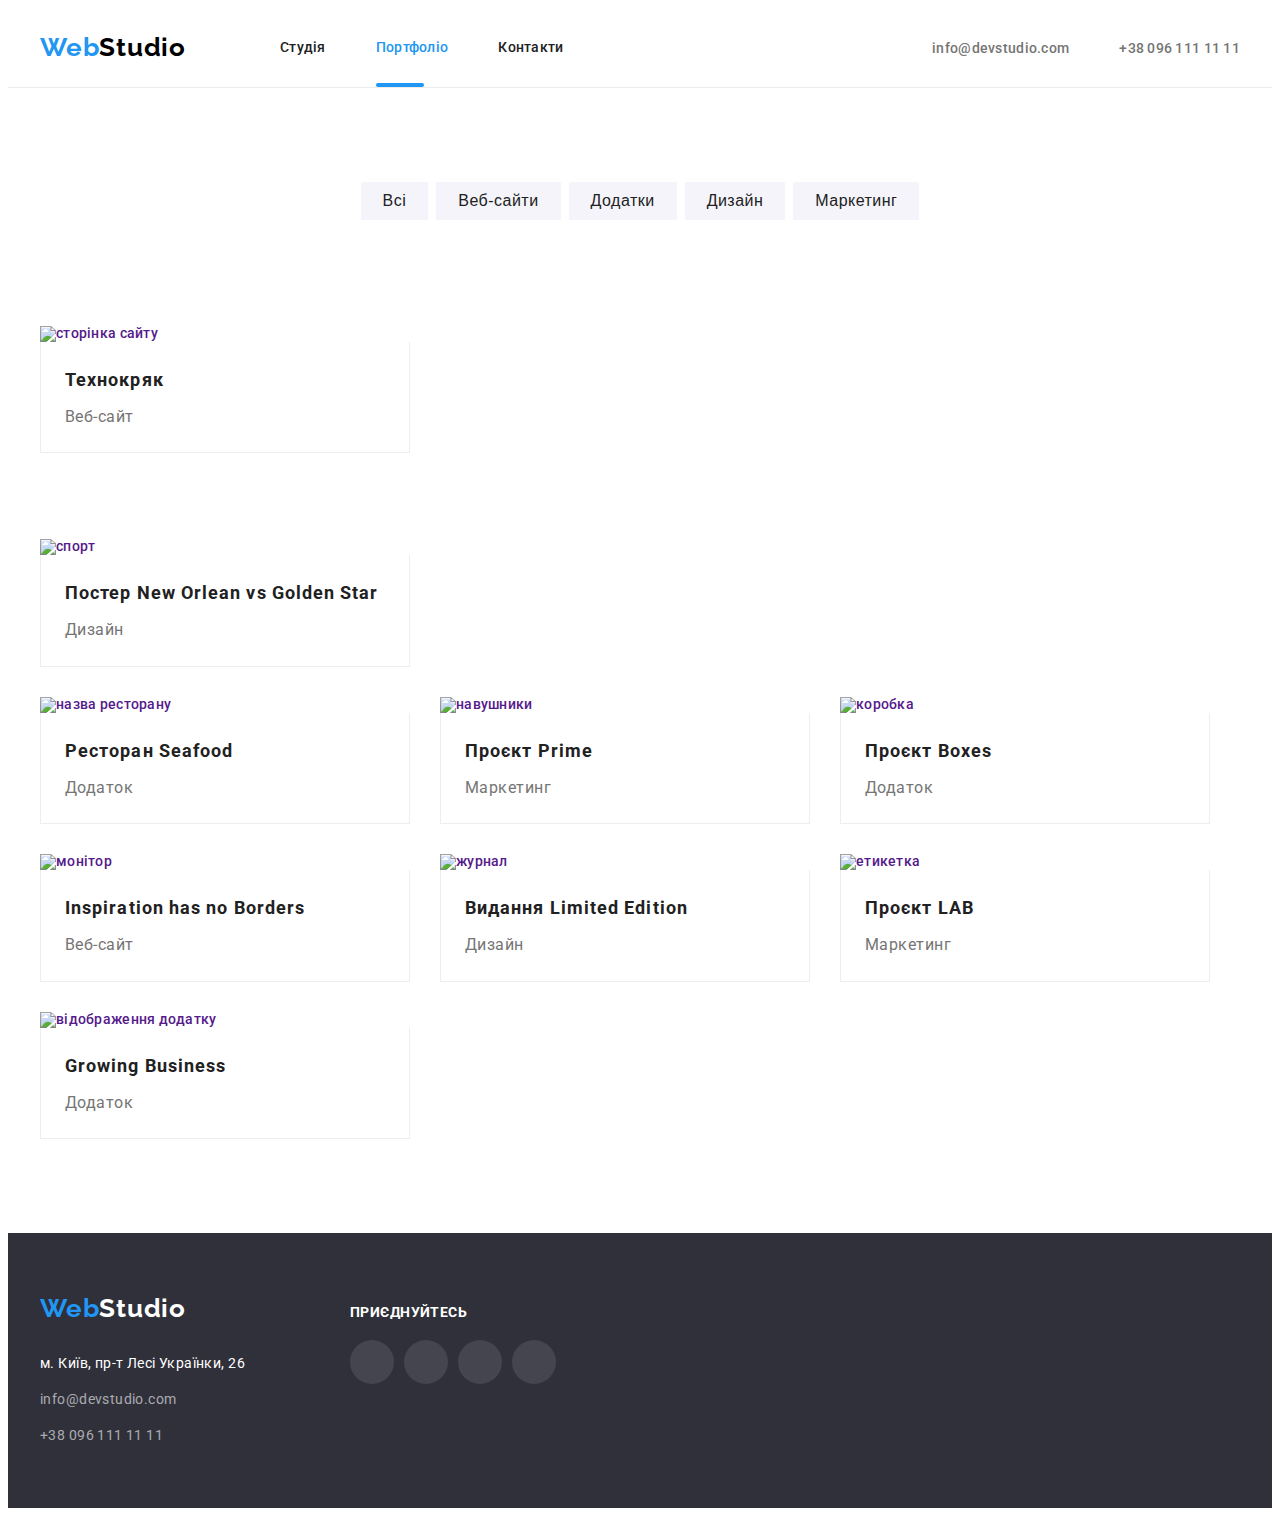
==== portfolio.html @ e458bbf0 "портфолыо" ====
<!DOCTYPE html>
<html lang="uk">

<head>
    <meta charset="UTF-8">
    <meta http-equiv="X-UA-Compatible" content="IE=edge">
    <meta name="viewport" content="width=device-width, initial-scale=1.0">
    <title>Document</title>
    <link rel="preconnect" href="https://fonts.googleapis.com">
    <link rel="preconnect" href="https://fonts.gstatic.com" crossorigin>
    <link href="https://fonts.googleapis.com/css2?family=Raleway:wght@700&family=Roboto:wght@400;500;700;900&display=swap"
    rel="stylesheet">
    <link rel="stylesheet" href="https://cdnjs.cloudflare.com/ajax/libs/modern-normalize/2.0.0/modern-normalize.min.css"
    integrity="sha512-4xo8blKMVCiXpTaLzQSLSw3KFOVPWhm/TRtuPVc4WG6kUgjH6J03IBuG7JZPkcWMxJ5huwaBpOpnwYElP/m6wg=="
    crossorigin="anonymous" referrerpolicy="no-referrer" />
    <link rel="stylesheet" href="./css/styles.css">
</head>

<body>
    <!--Шапка-->
    <header class="header">
    
        <div class=" container heder-content">
            <nav class="heder-list">
                <!--Шапка-->
                <a class="link-logo" href=""> Web<span class="port">Studio</span> </a>
                <ul class="list">
                    <li class="nav-list"><a class="link-list" href="./index.html"> Студія </a> </li>
                    <li class="nav-list"> <a class="link-list current " href="./portfolio.html"> Портфоліо </a> </li>
                    <li class="nav-list"><a class="link-list" href="">Контакти</a> </li>
                </ul>
            </nav>
            <ul class="list-heder">
                                        
                    <li class="mail">
                        <a class="link-list-contacts" href="mailto:info@devstudio.com ">
                            <svg class="icon-envelope">
                                <use href="./image/bolllll.svg#icon-envelope-1" width="16" , height="12"></use>
                            </svg>
                
                            info@devstudio.com
                        </a>
                
                    </li>
                    <li class="contact-number">
                
                        <a class="link-list-contacts" href="tel:380961111111">
                            <svg class="icon-smartphone">
                                <use href="./image/bolllll.svg#icon-smartphone" width="10" , height="16"></use>
                            </svg>
                
                            +38 096 111 11 11
                        </a>
                
                    </li>
                
               



            </ul>
         </div>

    
     
     
    
    
    
    </header>

    <!--Порфоліо-->
    <main>
         <section class="section">
         
           <!--<h1> Порфоліо</h1>-->
         <div class="container">
            <ul class="list-menu">
               <li><button type="button" class="list-button ">Всі</button></li>
               <li> <button type="button"class="list-button">Веб-сайти</button></li>
               <li> <button type="button" class="list-button" >Додатки</button></li>
               <li> <button type="button" class="list-button">Дизайн</button></li>
               <li> <button type="button"class="list-button">Маркетинг</button></li>
            </ul>
         
         
        
            <ul class="list-image">         
               <li class="list-card">


                     <div class="resource">
                          <p class="resourse-text"> Ресурс пропонує комплексні пропозиції з різним рівнем функціоналу та сервісів. Все це
        дозволить відвідувачу отримати   вичерпні відомості про компанію чи приватну особу </p>
                    </div>



                 <a class="list-portfolio" href=""> <img src="./image-portfolio/img.jpg" alt="сторінка сайту" width="370">

                   
                    <div class="text">
                     <h2  class="list-porf" >Технокряк</h2>
                     <p class="list-phase">Веб-сайт</p>


                     
                 </div> 
                 </a>
               </li>






               <li class="list-card">
                
                      <div class="resource"> 
                          <p class="resourse-text">  Ресурс пропонує комплексні пропозиції з різним рівнем функціоналу та сервісів. Все це дозволить відвідувачу отримати
                    вичерпні відомості про компанію чи приватну особу </p>
                     </div>



                  <a class="list-portfolio" href="">    <img src="./image-portfolio/img (1).jpg" alt="спорт" width="370">
                  <div class="text">  
                       <h2 class="list-porf"> Постер New Orlean vs Golden Star</h2>
                       <p class="list-phase">Дизайн</p>
                  </div>
                  </a>
                </li>

                <li class="list-card"> 
                   <a class="list-portfolio" href="">  
                   <img src="./image-portfolio/img (2).jpg" alt="назва ресторану" width="370">
                   <div class="text">  
                       <h2 class="list-porf"> Ресторан Seafood </h2>
                       <p class="list-phase"> Додаток </p>
                   </div>
                   </a>
 

                </li>
                <li class="list-card"> 
                   <a class="list-portfolio" href=""> 
                   <img src="./image-portfolio/img (3).jpg" alt="навушники" width="370">
                   <div class="text">   
                       <h2 class="list-porf"> Проєкт Prime</h2>
                       <p class="list-phase"> Маркетинг </p>
                    </div>
                   </a>


                </li>
            
                <li class="list-card">
                   <a class="list-portfolio" href="">  
                   <img src="./image-portfolio/img (4).jpg" alt="коробка" width="370">
                   <div class="text">  
                      <h2 class="list-porf"> Проєкт Boxes</h2>
                      <p class="list-phase"> Додаток </p>
                   </div>

                   </a>
                </li>
                <li class="list-card"> <a class="list-portfolio" href=""> 
                   <img src="./image-portfolio/img (5).jpg" alt="монітор" width="370">
                   <div class="text">  
                       <h2 class="list-porf"> Inspiration has no Borders </h2>
                       <p class="list-phase"> Веб-сайт </p>
                   </div>
                   </a>
                </li>
            
                <li class="list-card"> 
                   <a class="list-portfolio" href=""> 
                   <img src="./image-portfolio/img (6).jpg" alt="журнал" width="370">
                   <div class="text"> 
                      <h2 class="list-porf" > Видання Limited Edition </h2>
                      <p class="list-phase"> Дизайн</p>
                   </div>

                   </a>
               </li>
               <li class="list-card">
                   <a class="list-portfolio" href="">  
                   <img src="./image-portfolio/img (7).jpg" alt="етикетка" width="370">
                   <div class="text">  
                      <h2 class="list-porf"> Проєкт LAB </h2>
                       <p class="list-phase"> Маркетинг </p>
                    </div>
                   </a>
               </li>
                <li class="list-card"> 
                    <a class="list-portfolio" href=""> 
                    <img src="./image-portfolio/img (8).jpg" alt="відображення додатку" width="370">
                    <div class="text">  
                        <h2 class="list-porf"> Growing Business </h2>
                         <p class="list-phase">Додаток  </p>
                    </div>

                     </a>
                </li>
            
            </ul>
         </div>
         </section>
    </main>
    
     <!--Pidval-->
    <footer>
        <div class="container-footer">
            <div class="footer-accession">
                <a class="link-logo" href=""> Web<span class="port-footer">Studio</span> </a>
        
                <address class="address-nov">
        
                    м. Київ, пр-т Лесі Українки, 26
        
                    <a class="adress-link" href="mailto:info@devstudio.com "> info@devstudio.com </a>
        
                    <a class="adress-link" href="tel:380961111111"> +38 096 111 11 11 </a>
        
                </address>
            </div>
        
        
        
            <div class="footer-accession-now">
                <h3 class="accession"> ПРИЄДНУЙТЕСЬ</h3>
                <ul class="social-list">
                    <li class="social">
                        <a class="sociallink-accession" href="">
                            <svg class="icon-social">
                                <use href="./image/icoms.svg#icon-instagram" width="20" , height="20"></use>
                            </svg>
                        </a>
                    </li>
                    <li class="social">
                        <a class="sociallink-accession" href="">
                            <svg class="icon-social">
                                <use href="./image/icoms.svg#icon-twitter" widt="20" height="20"></use>
                            </svg>
                        </a>
                    </li>
                    <li class="social">
                        <a class="sociallink-accession" href="#">
                            <svg class="icon-social">
                                <use href="./image/icoms.svg#icon-facebook" widt="20" height="20"></use>
                            </svg>
                        </a>
                    </li>
                    <li class="social">
                        <a class="sociallink-accession" href="">
                            <svg class="icon-social">
                                <use href="./image/icoms.svg#icon-linkedin" widt="20" height="20"></use>
                            </svg>
                        </a>
                    </li>
                </ul>
            </div>
        
        </div>
        
        
        
        
        
    </footer>
       
       
</body>

</html>
---- css/styles.css ----
:root {
    --prinory-text-color:#212121;
    --accent-color:#757575;
    --logo-color:#000000;
    --tetriory-color:#ffffff;
    --prinory-backround-color:#F5F4FA;
    --accent-backround-color:#ffffff;
    --title-backround-color:#2f303a;
    --button-backround-color:#2196f3;
    --accent-lin-color:#2196F3;
  
}

body{
    font-family:'Roboto',sans-serif;
    color: var(--prinory-text-color);
     font-style: normal;
     line-height: 1.5;
     
}
h1,h2,h3,h4,h5,h6,ul,p{
    margin: 0;
    padding: 0;
}






.link-logo{
    font-family: 'Raleway';
    font-weight: 700;
    font-size: 26px;
    line-height: 1.2;
    letter-spacing: 0.03em;
    text-decoration: none;
    color: var(--accent-lin-color);
    margin-right: 94px;
}
.port{
        color: var(--logo-color);
}



.header {
    
    background-color: var(--accent-backround-color)  ;
    border-bottom: 1px solid #ececec;


}

.heder-content{

    display: flex;

}



.heder-list{
display:flex;
align-items: center;



}

.list-heder{
list-style: none;
display:flex;
align-items: center;
margin-left: auto;
gap: 30px;



  }

.men-title{
    background-color: var(--title-backround-color);
     text-align: center;
     align-items: center;
     padding-top: 200px ;
     padding-bottom: 200px;
}
.title {
    
    margin-left: auto;
    margin-right: auto;
    max-width: 696px;
    margin-bottom: 30px;
    font-weight: 900;
    font-size: 44px;
    line-height: 1.4;
    text-align: center;
    letter-spacing: 0.06em;
    text-transform: uppercase;
    color: var(--tetriory-color);
}


.link{
    text-decoration: none;
}

.link{
        font-family: 'Raleway',sans-serif;
        font-weight: 700;
        font-size: 26px;
        line-height: 1.2;
        letter-spacing: 0.03em;
      }
.list-image {
        list-style: none;
        font-weight: 500;
        font-size: 14px;
        line-height: 1.14;
        letter-spacing: 0.02em;
        color: var(--prinory-text-color);
          
        margin-left: -30px;
        margin-bottom: -30px;
        display: flex;
        flex-wrap: wrap;
}



.list-card{
    
    margin-left:  30px;
    margin-bottom: 30px;
    flex-basis: calc(100%/3-30);
    
}



.link-list{
    text-decoration: none;
     color:var(--prinory-text-color);
     display: block;
     padding-top: 32px;
     padding-bottom: 32px;


     transition: color 250ms cubic-bezier(0.4,0,0.2,1);
}
   
.link-list:hover,
.link-list:focus{
    color: var(--accent-lin-color);

}
.link-list.current{
    color: var(--accent-lin-color);
    display: block;

    padding-top: 32px;
    padding-bottom:32px;
}

.link-list-contacts{
    text-decoration: none;
    font-weight: 500;
    font-size: 14px;
    line-height: 16px;
    letter-spacing: 0.02em;
    color: #757575;
    display: flex;
    align-items: center;

    transition: color 250ms cubic-bezier(0.4, 0, 0.2, 1);
    }
     
   

.link-list-contacts:hover,
.link-list-contacts:focus {
   color: var(--accent-lin-color);
}



.list{
    list-style: none;
    font-weight: 500;
    font-size: 14px;
    line-height: 1.14;
    letter-spacing: 0.02em;
    color: var(--prinory-text-color);
    gap: 50px; 
    margin-left: auto;
    display: flex;
    flex-wrap:nowrap;
    
      
}
/*Поінтери*/


.link-list.current::after{
position: absolute;
display: block;
content: "";
width: 48px;
height: 4px;
background-color: #2196f3;
border-radius: 2px;
margin-left: auto;
margin-right: auto;
margin-top: 28px;

}



.list-menu{
    list-style: none;
    font-weight: 500;
    font-size: 14px;
    line-height: 1.14;
    letter-spacing: 0.02em;
    color: var(--prinory-text-color);
    gap: 8px;
    margin: auto;
    display: flex;
    justify-content: center;
    margin-bottom:50px;

   

}

.text {
padding:20px 24px ;
border-right: 1px solid #EEE;
border-bottom: 1px solid #EEE;
border-left: 1px solid #EEE;
}





.comanda-list {
    list-style: none;
    font-weight: 500;
    font-size: 14px;
    line-height: 1.14;
    letter-spacing: 0.02em;
    color: var(--prinory-text-color);
    gap: 30px;
    margin-left: auto;
    display: flex;
    flex-wrap: wrap;
}







.nav-list{
        font-weight: 500;
        font-size: 14px;
        line-height: 1.1;
        letter-spacing: 0.02em;
        color: var(--prinory-text-color);

        
}



.mail{
    font-weight: 500;
    font-size: 14px;
    line-height: 1.14;
    letter-spacing: 0.02em;
    color: var(--accent-color);

transition: color 250ms cubic-bezier(0.4, 0, 0.2, 1), 0ms;
}
   
   


.mail:hover,
.mail:focus{
    color: var(--accent-lin-color);
}


.contact-number{
    font-weight: 500;
    font-size: 14px;
    line-height: 1.4;
    letter-spacing: 0.02em;
    color: var(--accent-color);

   
}

.icon-envelope{
    width: 16px;
    height: 12px;
    fill:currentColor ;
    margin-right: 10px;


}


 .icon-smartphone{
    width: 10px;
    height: 16px;
    fill:currentColor ;
    margin-right: 10px;
 }
.icon-envelope:hover{
    color: #2196F3;
}

 

.button-service{
   
     display: block;
     margin: auto;
    font-weight: 700;
    font-size: 16px;
    line-height: 1.9;
    letter-spacing: 0.06em;
    color: var(--tetriory-color);
    background-color: var(--button-backround-color);
    
}
.list-button{
    font-weight: 500;
    font-size: 16px;
    line-height: 1.6;
    letter-spacing: 0.03em;
    color: var(--prinory-text-color);
    background-color: var(--prinory-backround-color);
    padding:6px 22px ;
    gap: 8px;
    border:0;
transition: color 250ms cubic-bezier(0.4, 0, 0.2, 1), background-color 250ms cubic-bezier(0.4,0,0.2,1),box-shadow 250ms cubic-bezier(0.4, 0, 0.2, 1);
}
    


.list-button:hover,
.list-button:focus {
    color: var(--tetriory-color);
    background-color: var(--button-backround-color);
   box-shadow: 0px 2px 2px 0px rgba(0, 0, 0, 0.12), 0px 1px 2px 0px rgba(0, 0, 0, 0.08), 0px 3px 1px 0px rgba(0, 0, 0, 0.10);
}

.list-title{
    font-weight: 700;
    font-size: 14px;
    line-height: 1.14;
    letter-spacing: 0.03em;
    text-transform: uppercase;
    color: var(--prinory-text-color);
    margin-bottom:10px; 



}
.list-text {
    font-weight: 400;
    font-size: 14px;
    line-height: 1.7;
    letter-spacing: 0.03em;
    color: var(--accent-color);
}
img{
    display: block;
}



.list-portfolio{
    text-decoration:none ;
    list-style: none;
    width: 370px;
    display: block;

    transition:  box-shadow 250ms cubic-bezier(0.4, 0, 0.2, 1);
    }
 

 .list-portfolio:hover,
 .list-portfolio:focus {
  box-shadow: 1px 4px 6px 0px rgba(0, 0, 0, 0.16), 0px 4px 4px 0px rgba(0, 0, 0, 0.06), 0px 1px 1px 0px rgba(0, 0, 0, 0.12);
    
 }
/*картки*/
.resource:hover::before{
display:inline-block ;
content: "";
position:absolute;
width:370px;
height:294px ;
opacity:1;
background-color: #2196F3;

}

.resourse-text{
     color: #FFF;
     font-size: 18px;
    font-weight: 400;
    line-height: 28px;
    letter-spacing: 0.54px;

}





.list-porf {
    font-weight: 700;
    font-size: 18px;
    line-height: 2;
    letter-spacing: 0.06em;
    color: var(--prinory-text-color);
    margin-bottom: 4px;
}
.list-phase {
    font-weight: 400;
    font-size: 16px;
    line-height: 1.9;
    letter-spacing: 0.03em;
    color: var(--accent-color);
}

.work{
    
    margin-bottom: 50px;

     font-weight: 700;
     font-size: 36px;
     line-height: 1.2;
     text-align: center;
     letter-spacing: 0.03em;
     color: var(--prinory-text-color);
    
}
.list-work{
    list-style: none;
    font-weight: 500;
    font-size: 14px;
    line-height: 1.14;
    letter-spacing: 0.02em;
    color: var(--prinory-text-color);
    gap: 30px;
    margin-left: auto;
    display: flex;
    flex-wrap: nowrap;

}






.list-services{
    
      list-style: none;
      display: flex;
      flex-wrap: nowrap;
      gap: 30px;
}

.services{
    width: 270px;
}
.comanda{
    padding-top: 30px;
    padding-bottom: 30px;
    box-shadow: 0px 2px 1px 0px rgba(0, 0, 0, 0.20), 0px 1px 1px 0px rgba(0, 0, 0, 0.14), 0px 1px 3px 0px rgba(0, 0, 0, 0.12);
    background-color:#ffffff;
    padding-left: 30px;
    padding-right: 30px;
}

.list-comanda{
  font-weight: 500; 
  font-size: 16px;
  line-height: 1.2;
  letter-spacing: 0.03em;
   color: var(--prinory-text-color);
   margin-bottom: 10px;
    text-align: center;

}

.tem{
    background-color: var(--prinory-backround-color);

}


.container{
   width: 1200px;
   padding-left: 15px;
   padding-right: 15px;
   margin-left: auto;
   margin-right: auto;
}








.services::before {
    display: block;
    content: "";
    height: 120px;
    background-size: 70px 70px;
    background-repeat: no-repeat;
    background-position: center;
    background-color: #F5F4FA;
    border-radius: 4px;
    margin-bottom: 30px;

}

.icon-details::before {
    background-image: url('../image/antenna\ 1.svg');
}

.icon-punctuality::before {
    background-image: url('../image/clock\ 1.svg');
}

.icon-planning::before {
    background-image: url('../image/diagram\ 1.svg');
}

.icon-technologies::before {
    background-image: url('../image/astronaut\ 1.svg');
}

.men-title.busines {
    
    background-image: linear-gradient( rgba(47, 48, 58, 0.40), rgba(47, 48, 58, 0.40)),url('../image-portfolio/fonn.jpg');
    background-color:#2F303A;
    height: 600px;
    max-width: 1600px;
    background-size: cover;
    background-repeat: no-repeat;
    background-position: center;
    margin-left: auto;
    margin-right: auto;
}



.section{
    padding-top: 94px;
    padding-bottom: 94px;
}

.section-work{
    padding-bottom: 94px;
}

.list-profession{
    font-weight: 400;
    font-size: 16px;
    line-height: 1.2;
    letter-spacing: 0.03em;
    color: var(--accent-color);
    text-align: center;
    border-radius: 0px 0px 4px 4px;
    margin-bottom: 16px;
  
}

/*Соціальні  мережі*/
.sociallink {
    width: 44px;
    height: 44px;
    color:#AFB1B8;
    background-color:#ffffff;
    border-radius: 50%;
    display: flex;
    justify-content: center;
    align-items: center;

    transition: color 250ms cubic-bezier(0.4, 0, 0.2, 1), background-color 250ms cubic-bezier(0.4, 0, 0.2, 1);
    }


.social-list {
    display: flex;
    list-style: none;
    gap:10px;

}
.sociallink:hover{
 color: #ffffff;
 background-color: #2196F3;
}



.sociallink:focus{
color: #ffffff;
 background-color: #2196F3;
 
}


.social {

    margin-left: 0px;
  


}

.icon-social {

    width: 20px;
    height: 20px;
    fill:currentColor;
transition: color 250ms cubic-bezier(0.4, 0, 0.2, 1);
}




.icon-social:hover,
.icon-social:focus{
   
    color:#ffffff;
}

/*Чим ми займаємось*/

.list-foto{
     width: 370px;
position: relative;
    
 }
 

.foto-work{


    width: 270px;
    
  
}
.list-work{
    position: relative;
}

.product{
position: absolute;
bottom: 0;
left: 0;
display: flex;
width: 370px;
height: 70px;
opacity: 1;
background-color: rgba(47, 48, 58, 0.80);
    
}

.product-text{
        color: #FFF;
        text-align: center;
        font-size: 14px;
        font-weight: 700;
        line-height: normal;
        letter-spacing: 0.42px;
        text-transform: uppercase;
       
        display: flex;
        justify-content: center;
        align-items: center;
        margin: auto;
}






.address-nov{
        font-style: normal;
         font-weight: 400;
        font-size: 14px;
        line-height: 1.7;
        letter-spacing: 0.03em;
        color: var(--tetriory-color);
        margin-top: 28px;
}
/*Постійні клієнти*/
.customers-list {
    max-width: 1600px;
    display: flex;
    list-style: none;
    gap: 30px;
   

}

.customer-logo {
  
    width: 170px;
    height: 92px;
    border: 1px solid #AFB1B8;
    border-radius: 4px;
    display: flex;
    justify-content: center;
    align-items: center;
    background-color: #ffffff;
    color: #AFB1B8;
    
}

.customer {
    display: flex;
}
.customer-logo:hover{
color:#2196F3;
border: 1px solid #2196F3;

    
}
.customer-logo:focus {
    color:#2196F3;
   border: 1px solid #2196F3;
}

.logo-icon {
    width: 106px;
    height: 60px;
    fill: currentColor;


    transition: color 250ms cubic-bezier(0.4, 0, 0.2, 1);
    }

.logo-icon:hover,
.logo-icon:focus{
 color: #2196F3;
}






footer{ 
   
    background-color: var(--title-backround-color);
    color: var(--tetriory-color);
    padding-top: 60px;
    padding-bottom: 60px;
}
.port-footer{
    color: var(--tetriory-color);
}

.adress-link{
        text-decoration: none;
        font-style: normal;
        font-weight: 400;
        font-size: 14px;
        line-height: 1.7;
        letter-spacing: 0.03em;
        color: rgba(255, 255, 255, 0.6);
        margin-top: 12px;
        display: flex;
        flex-direction: column;
}
.sociallink-accession{
    background-color: rgba(255, 255, 255, 0.10);
    width: 44px;
    height: 44px;
    color:#ffffff;
    border-radius: 50%;
    display: flex;
    justify-content: center;
    align-items: center;

    transition:  background-color 250ms cubic-bezier(0.4, 0, 0.2, 1);
    }


.sociallink-accession:hover {
    background-color: #2196F3;

}
.sociallink-accession:focus {
    background-color: #2196F3;
}
.footer-accession{
    
    list-style: none;
    display:block;
    margin-right: 70px; 
   
}
.footer-accession-now {

    list-style: none;
    display: block;

}

.container-footer{
    display: flex;
    width: 1200px;
    padding-left: 15px;
    padding-right: 15px;
    margin-left: auto;
    margin-right: auto;
    align-items: baseline;
}
.accession{
    color: #FFF;
    font-size: 14px;
    font-weight: 700;
    line-height: normal;
    letter-spacing: 0.42px;
    text-transform: uppercase;
    margin-bottom:20px ;

}
/*створення модального вікна*/

.backdrop{
    position: fixed;
    top: 0;
    left: 0;
    width: 100vw;
    height: 100vh;
    background-color: rgba(0, 0, 0, 0.2);
    transition: opacity 500ms linear, visibility 500ms linear;
}
.backdrop.is-hidden{
opacity:0;
visibility: hidden;
pointer-events: none;
}



.modal{
    position: absolute;
    top: 50%;
    left: 50%;
    transform: translate(-50%,-50%);
    width: 528px;
    height: 581px;
    background-color:rgb(255, 255, 255);
    
}

.modal-close-btn{
    position: absolute;
    top: 8px;
    right: 8px;
    display: flex;
    justify-content: center;
    align-items: center;
    width: 30px;
    height: 30px;
    border-radius: 50%;
    border: 1px solid #555555;
    background-color: transparent;
    padding: 0; 
     cursor: pointer;
}
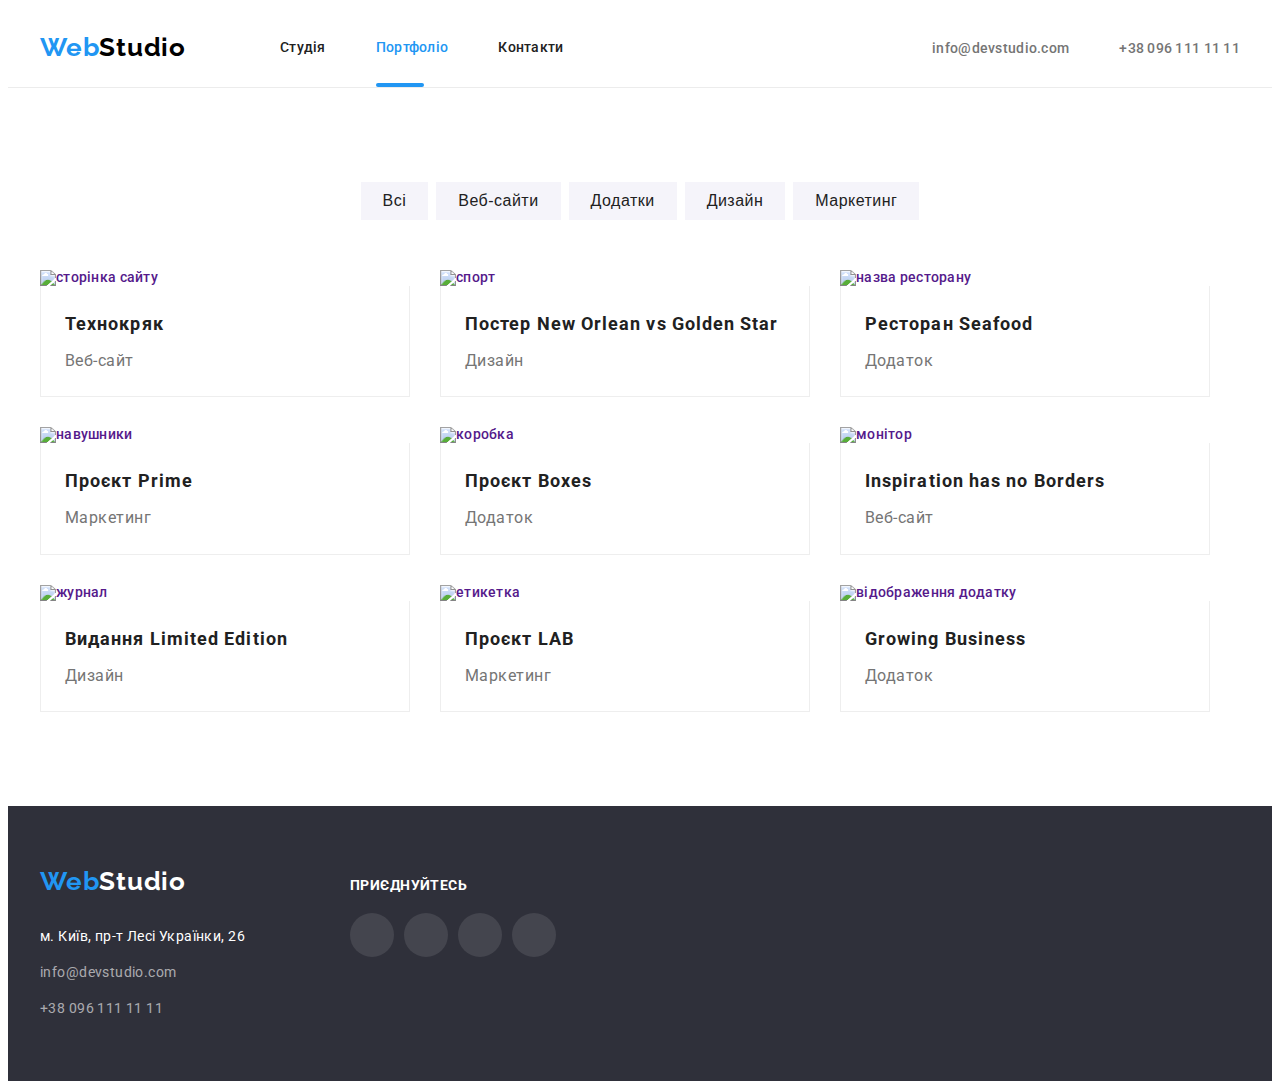
==== commit 5bc26757: "картки" ====
--- a/portfolio.html
+++ b/portfolio.html
@@ -87,26 +87,26 @@
         
             <ul class="list-image">         
                <li class="list-card">
-
-
-                     <div class="resource">
-                          <p class="resourse-text"> Ресурс пропонує комплексні пропозиції з різним рівнем функціоналу та сервісів. Все це
-        дозволить відвідувачу отримати   вичерпні відомості про компанію чи приватну особу </p>
-                    </div>
-
-
-
-                 <a class="list-portfolio" href=""> <img src="./image-portfolio/img.jpg" alt="сторінка сайту" width="370">
-
-                   
-                    <div class="text">
-                     <h2  class="list-porf" >Технокряк</h2>
-                     <p class="list-phase">Веб-сайт</p>
-
-
+                    <a class="list-portfolio" href="">
+                        <img src="./image-portfolio/img.jpg" alt="сторінка сайту" width="370">
+                     <div class="resource" > 
+                            <p class="resourse-text"> Ресурс пропонує комплексні пропозиції з різним рівнем
+                             функціоналу та сервісів. Все це  дозволить відвідувачу отримати   вичерпні відомості про компанію чи приватну особу
+                            </p>
+                    </div>      
+                      
                      
-                 </div> 
-                 </a>
+                       <div class="text">
+                            <h2  class="list-porf" >Технокряк</h2>
+                            <p class="list-phase">Веб-сайт</p>
+                    
+                       </div>
+                          
+                    </a>
+                  
+ 
+
+                 
                </li>
 
 
@@ -115,16 +115,14 @@
 
 
                <li class="list-card">
-                
-                      <div class="resource"> 
+
+                    <a class="list-portfolio" href="">    <img src="./image-portfolio/img (1).jpg" alt="спорт" width="370">
+                     <div class="resource"> 
                           <p class="resourse-text">  Ресурс пропонує комплексні пропозиції з різним рівнем функціоналу та сервісів. Все це дозволить відвідувачу отримати
                     вичерпні відомості про компанію чи приватну особу </p>
                      </div>
-
-
-
-                  <a class="list-portfolio" href="">    <img src="./image-portfolio/img (1).jpg" alt="спорт" width="370">
-                  <div class="text">  
+                  
+                    <div class="text">  
                        <h2 class="list-porf"> Постер New Orlean vs Golden Star</h2>
                        <p class="list-phase">Дизайн</p>
                   </div>
@@ -132,8 +130,20 @@
                 </li>
 
                 <li class="list-card"> 
+                    
                    <a class="list-portfolio" href="">  
                    <img src="./image-portfolio/img (2).jpg" alt="назва ресторану" width="370">
+                  <div class="resource">
+                        <p class="resourse-text"> Ресурс пропонує комплексні пропозиції з різним рівнем
+                            функціоналу та сервісів. Все це дозволить відвідувачу отримати вичерпні відомості про компанію чи приватну особу
+                        </p>
+                    </div>
+                  
+                  
+                  
+                  
+                  
+                  
                    <div class="text">  
                        <h2 class="list-porf"> Ресторан Seafood </h2>
                        <p class="list-phase"> Додаток </p>
@@ -143,8 +153,18 @@
 
                 </li>
                 <li class="list-card"> 
+                    
                    <a class="list-portfolio" href=""> 
                    <img src="./image-portfolio/img (3).jpg" alt="навушники" width="370">
+                   <div class="resource">
+                        <p class="resourse-text"> Ресурс пропонує комплексні пропозиції з різним рівнем
+                            функціоналу та сервісів. Все це дозволить відвідувачу отримати вичерпні відомості про компанію чи приватну особу
+                        </p>
+                    </div>
+                  
+                  
+                  
+                  
                    <div class="text">   
                        <h2 class="list-porf"> Проєкт Prime</h2>
                        <p class="list-phase"> Маркетинг </p>
@@ -155,8 +175,20 @@
                 </li>
             
                 <li class="list-card">
+                    
+
                    <a class="list-portfolio" href="">  
                    <img src="./image-portfolio/img (4).jpg" alt="коробка" width="370">
+
+                   <div class="resource">
+                        <p class="resourse-text"> Ресурс пропонує комплексні пропозиції з різним рівнем
+                            функціоналу та сервісів. Все це дозволить відвідувачу отримати вичерпні відомості про компанію чи приватну особу
+                        </p>
+                    </div>
+                   
+                   
+                   
+                   
                    <div class="text">  
                       <h2 class="list-porf"> Проєкт Boxes</h2>
                       <p class="list-phase"> Додаток </p>
@@ -165,7 +197,17 @@
                    </a>
                 </li>
                 <li class="list-card"> <a class="list-portfolio" href=""> 
+                    
+                <a class="list-portfolio" href="">  
                    <img src="./image-portfolio/img (5).jpg" alt="монітор" width="370">
+                   <div class="resource">
+                         <p class="resourse-text"> Ресурс пропонує комплексні пропозиції з різним рівнем
+                         функціоналу та сервісів. Все це дозволить відвідувачу отримати вичерпні відомості про компанію чи приватну особу
+                        </p>
+                   </div>
+                   
+                   
+                   
                    <div class="text">  
                        <h2 class="list-porf"> Inspiration has no Borders </h2>
                        <p class="list-phase"> Веб-сайт </p>
@@ -174,8 +216,22 @@
                 </li>
             
                 <li class="list-card"> 
+                    
+
+
+
+
+
                    <a class="list-portfolio" href=""> 
                    <img src="./image-portfolio/img (6).jpg" alt="журнал" width="370">
+                   <div class="resource">
+                        <p class="resourse-text"> Ресурс пропонує комплексні пропозиції з різним рівнем
+                            функціоналу та сервісів. Все це дозволить відвідувачу отримати вичерпні відомості про компанію чи приватну особу
+                        </p>
+                    </div>
+                   
+                   
+                   
                    <div class="text"> 
                       <h2 class="list-porf" > Видання Limited Edition </h2>
                       <p class="list-phase"> Дизайн</p>
@@ -184,8 +240,19 @@
                    </a>
                </li>
                <li class="list-card">
+                
+
+
                    <a class="list-portfolio" href="">  
                    <img src="./image-portfolio/img (7).jpg" alt="етикетка" width="370">
+                   <div class="resource">
+                       <p class="resourse-text"> Ресурс пропонує комплексні пропозиції з різним рівнем
+                        функціоналу та сервісів. Все це дозволить відвідувачу отримати вичерпні відомості про компанію чи приватну особу
+                       </p>
+                    </div>
+                   
+                   
+                   
                    <div class="text">  
                       <h2 class="list-porf"> Проєкт LAB </h2>
                        <p class="list-phase"> Маркетинг </p>
@@ -193,8 +260,22 @@
                    </a>
                </li>
                 <li class="list-card"> 
+
+
+                   
                     <a class="list-portfolio" href=""> 
                     <img src="./image-portfolio/img (8).jpg" alt="відображення додатку" width="370">
+                      <div class="resource">
+                            <p class="resourse-text"> Ресурс пропонує комплексні пропозиції з різним рівнем
+                            функціоналу та сервісів. Все це дозволить відвідувачу отримати вичерпні відомості про компанію чи приватну особу
+                            </p>
+                       </div>
+
+
+                    
+                    
+                    
+                    
                     <div class="text">  
                         <h2 class="list-porf"> Growing Business </h2>
                          <p class="list-phase">Додаток  </p>
--- a/css/styles.css
+++ b/css/styles.css
@@ -114,7 +114,14 @@
         line-height: 1.2;
         letter-spacing: 0.03em;
       }
+
+
+
+
 .list-image {
+         position: relative;
+
+
         list-style: none;
         font-weight: 500;
         font-size: 14px;
@@ -131,6 +138,7 @@
 
 
 .list-card{
+    position: relative;
     
     margin-left:  30px;
     margin-bottom: 30px;
@@ -389,6 +397,8 @@
 
 
 .list-portfolio{
+
+
     text-decoration:none ;
     list-style: none;
     width: 370px;
@@ -404,27 +414,44 @@
     
  }
 /*картки*/
-.resource:hover::before{
-display:inline-block ;
-content: "";
+.resource:hover{
 position:absolute;
+left: 0;
+top:0;
 width:370px;
 height:294px ;
-opacity:1;
 background-color: #2196F3;
 
+
+
 }
 
 .resourse-text{
+    position: absolute ;
+    left: 24px;
+     top: 63px;
+    
      color: #FFF;
      font-size: 18px;
     font-weight: 400;
     line-height: 28px;
     letter-spacing: 0.54px;
-
-}
-
-
+    opacity: 0;
+    z-index: 1;
+  
+}
+.resourse-text:hover {
+opacity: 1;
+
+
+
+
+}
+
+.list-card-portfolio{
+position: relative;
+
+}
 
 
 
@@ -655,16 +682,14 @@
 /*Чим ми займаємось*/
 
 .list-foto{
-     width: 370px;
+width: 370px;
 position: relative;
     
  }
  
 
 .foto-work{
-
-
-    width: 270px;
+ width: 270px;
     
   
 }
@@ -892,4 +917,8 @@
     padding: 0; 
      cursor: pointer;
 }
-
+.modal-close-icon{
+    width: 18px;
+    height: 18px;
+    fill:currentColor ;
+}
